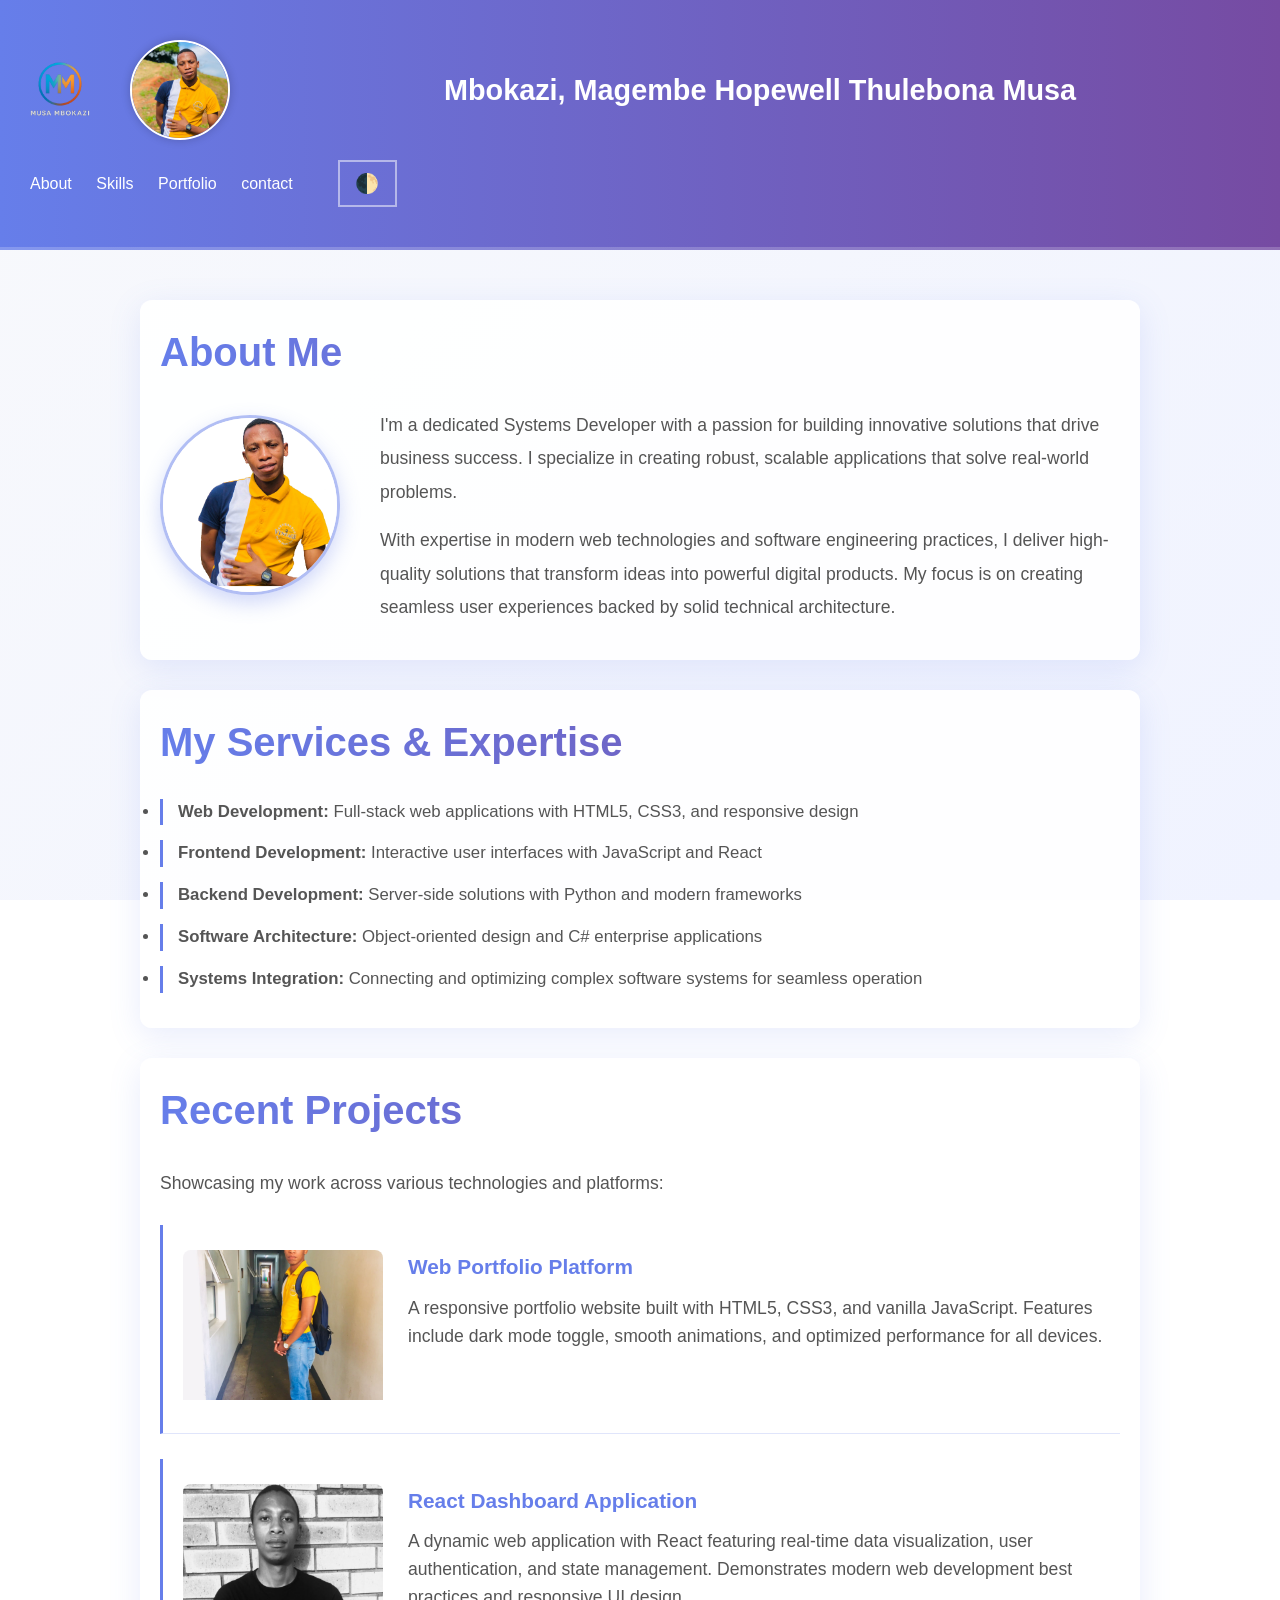
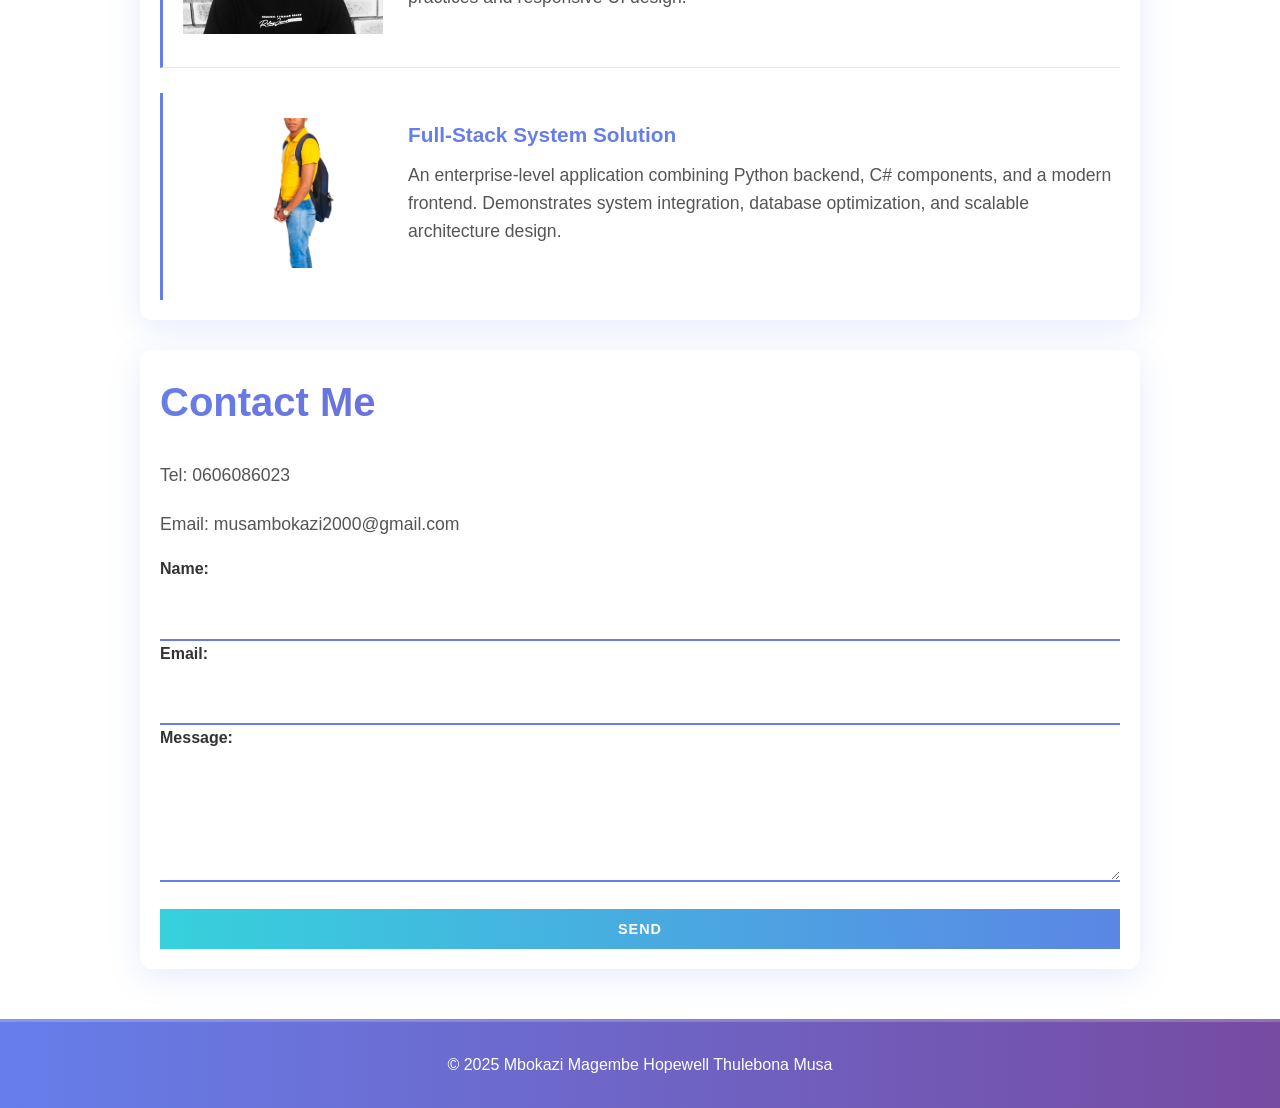
==== index.html @ 6aca12eb "profil" ====
<!DOCTYPE html>
<html lang="en">
<head>
    <meta charset="UTF-8">
    <meta name="viewport" content="width=device-width, initial-scale=1.0">
    <title>My work profile</title>
    <link rel="stylesheet" href="style.css">
</head>
<body>
    <header>
      <div class="navbar">
        <img src="images/logo.png" alt="Logo" class="site-logo">
        <img src="images/profile pic.jpg" alt="MHTM Mbokazi" class="nav-profile">
        <h1>
          Mbokazi, Magembe Hopewell Thulebona Musa
        </h1>

        <div class="nav-right">
          <nav>
            <a href="#about">About</a>
            <a href="#skills">Skills</a>
            <a href="#portfolio">Portfolio</a>
            <a href="#contact">contact</a>
        </nav>

        <button id="toggle-dark">🌓</button>

        
        </div>
      </div>

 
    </header>
    <section id="About">
        <h2>About Me</h2>
        <div class="about-content">
            <div class="image-container">
                <img src="images/nobackg.png" alt="Profile" class="profile-pic">
            </div>
            <div class="about-text">
                <p>
                    I'm a dedicated Systems Developer with a passion for building innovative solutions that drive business success. I specialize in creating robust, scalable applications that solve real-world problems.
                </p>
                <p>
                    With expertise in modern web technologies and software engineering practices, I deliver high-quality solutions that transform ideas into powerful digital products. My focus is on creating seamless user experiences backed by solid technical architecture.
                </p>
            </div>
        </div>
    
    </section>

    <section id="Skills">
        <h2>My Services & Expertise</h2>
        <ul>
          <li><strong>Web Development:</strong> Full-stack web applications with HTML5, CSS3, and responsive design</li>
          <li><strong>Frontend Development:</strong> Interactive user interfaces with JavaScript and React</li>
          <li><strong>Backend Development:</strong> Server-side solutions with Python and modern frameworks</li>
          <li><strong>Software Architecture:</strong> Object-oriented design and C# enterprise applications</li>
          <li><strong>Systems Integration:</strong> Connecting and optimizing complex software systems for seamless operation</li>
        </ul>
    
    </section>

    <section id="portfolio">
        <h2>Recent Projects</h2>
        <p>Showcasing my work across various technologies and platforms:</p>
        
        <div class="project">
          <div class="project-content">
            <div class="project-image">
              <img src="images/school-bag.jpg" alt="Project 1">
            </div>
            <div class="project-info">
              <h3>Web Portfolio Platform</h3>
              <p>A responsive portfolio website built with HTML5, CSS3, and vanilla JavaScript. Features include dark mode toggle, smooth animations, and optimized performance for all devices.</p>
            </div>
          </div>
        </div>

        <div class="project">
          <div class="project-content">
            <div class="project-image">
              <img src="images/back ground.jpg" alt="Project 2">
            </div>
            <div class="project-info">
              <h3>React Dashboard Application</h3>
              <p>A dynamic web application with React featuring real-time data visualization, user authentication, and state management. Demonstrates modern web development best practices and responsive UI design.</p>
            </div>
          </div>
        </div>

        <div class="project">
          <div class="project-content">
            <div class="project-image">
              <img src="images/standingless.png" alt="Project 3">
            </div>
            <div class="project-info">
              <h3>Full-Stack System Solution</h3>
              <p>An enterprise-level application combining Python backend, C# components, and a modern frontend. Demonstrates system integration, database optimization, and scalable architecture design.</p>
            </div>
          </div>
        </div>
      
    </section>

      <section id="contact">
        <h2>Contact Me</h2>
        <p>Tel: 0606086023</p>
        <p>Email: musambokazi2000@gmail.com</p>

        <form>
            <label for="name">Name:</label><br>
            <input type="text" id="name" name="name" required><br>
        
            <label for="email">Email:</label><br>
            <input type="email" id="email" name="email" required><br>
        
            <label for="message">Message:</label><br>
            <textarea id="message" name="message" rows="5" required></textarea><br>
        
            <button type="submit">Send</button>
          </form>
       
      </section>
    
      <footer>
        <p>&copy; 2025 Mbokazi Magembe Hopewell Thulebona Musa</p>
      </footer>

      <script>
        const toggleBtn = document.getElementById('toggle-dark');
        toggleBtn.addEventListener('click', () => {
          document.body.classList.toggle('dark');
        });
      </script>
      
</body>
</html>
---- style.css ----
/*resert*/
*{
    margin: 0;
    padding: 0;
    box-sizing: border-box;
}

/* body lay-out */
body{
    font-family: 'Segoe UI', Tahoma, Geneva, Verdana, sans-serif;
    line-height: 1.6;
    color: #333;
    padding: 0px;
    background: linear-gradient(135deg, #f8f9fc 0%, #f0f3ff 100%);
    background-attachment: fixed;
    min-height: 100vh;
    transition: all 0.3s ease;
}

body > section {
    padding: 20px;
}

/* Dark mode */
body.dark {
  background: linear-gradient(135deg, #1e1e2f 0%, #2d1b3d 50%, #1a0d2e 100%);
  background-attachment: fixed;
  color: #eee;
}
  
  body.dark section {
    background: rgba(30, 30, 50, 0.95);
    color: #eee;
    border: 1px solid rgba(102, 126, 234, 0.2);
    box-shadow: 0 8px 32px rgba(0, 0, 0, 0.3);
  }

  body.dark section p {
    color: #ddd;
  }

  body.dark section ul {
    color: #ddd;
  }

  body.dark section ul li {
    border-left-color: #764ba2;
  }
  
  body.dark .project {
    background: transparent;
    border-left: 3px solid #764ba2;
    border-bottom: 1px solid rgba(118, 75, 162, 0.3);
    padding-bottom: 15px;
    margin-bottom: 20px;
  }

  body.dark .project:last-child {
    border-bottom: none;
  }
  
  body.dark header,
  body.dark footer {
    background: linear-gradient(to right, #667eea, #764ba2);
    border: none;
  }
  
  #toggle-dark {
    padding: 10px 15px;
    font-size: 1.2em;
    margin-left: 15px;
    border-radius: 0;
    border: 2px solid rgba(255, 255, 255, 0.5);
    background: transparent;
    color: white;
    cursor: pointer;
    transition: all 0.3s ease;
  }

  #toggle-dark:hover {
    border-color: white;
    box-shadow: 0 0 10px rgba(255, 255, 255, 0.3);
  }

/*header*/
header {
  background: linear-gradient(to right, #667eea, #764ba2);
  color: white;
  padding: 40px 20px;
  text-align: center;
  border-radius: 0;
  margin-bottom: 50px;
  box-shadow: none;
  border-bottom: 3px solid rgba(255, 255, 255, 0.2);
}

nav a {
    color: white;
    margin: 0 15px;
    text-decoration: none;
  }
  
  nav a:hover {
    text-decoration: underline;
    transform: scale(1.05);
    color: #ffd369;
  }
  .navbar {
    display: flex;
    justify-content: space-between;
    align-items: center;
    flex-wrap: wrap;
    gap: 20px;
  }
  
  .nav-right {
    display: flex;
    align-items: center;
    gap: 20px;
  }
  
  nav a {
    color: white;
    margin: 0 10px;
    text-decoration: none;
    font-weight: 500;
    transition: color 0.3s ease, transform 0.2s ease;
  }
  
  .nav-profile {
    width: 100px;
    height: 100px;
    border-radius: 80%;
    object-fit: cover;
    border: 2px solid white;
    box-shadow: 0 0 10px rgba(0, 0, 0, 0.2);
  }
  h1 {
    flex-grow: 1;
    font-size: 1.8em;
    margin-left: 10px;
  }
  .nav-profile:hover,
.site-logo:hover {
  transform: scale(1.1);
  transition: transform 0.3s ease;
}
.site-logo {
  width: 80px;
  height: 80px;
  object-fit: contain;
  margin-right: 10px;
}
  /* Sections */
  section {
    background: rgba(255, 255, 255, 0.95);
    color: #333;
    margin: 30px auto;
    padding: 50px 40px;
    max-width: 1000px;
    transition: all 0.3s ease;
    border: none;
    position: relative;
    border-radius: 12px;
    box-shadow: 0 8px 32px rgba(102, 126, 234, 0.15);
  }

  section h2 {
    background: linear-gradient(to right, #667eea, #764ba2);
    -webkit-background-clip: text;
    -webkit-text-fill-color: transparent;
    background-clip: text;
    margin-bottom: 25px;
    font-size: 2.5em;
    font-weight: 700;
  }

  section p {
    color: #555;
    font-size: 1.1em;
    line-height: 1.9;
    margin-bottom: 15px;
  }

  section ul {
    color: #555;
    font-size: 1.05em;
  }

  section ul li {
    margin-bottom: 15px;
    padding-left: 15px;
    border-left: 3px solid #667eea;
  }

  .project {
    background: transparent;
    padding: 25px 0;
    margin-top: 25px;
    border-left: 3px solid #667eea;
    border-bottom: 1px solid rgba(102, 126, 234, 0.2);
    padding-left: 20px;
    transition: all 0.3s ease;
  }

  .project:last-child {
    border-bottom: none;
  }

  .project:hover {
    transform: translateX(5px);
    border-left-color: #764ba2;
  }

  .project-content {
    display: flex;
    gap: 25px;
    align-items: flex-start;
    flex-wrap: wrap;
  }

  .project-image {
    flex: 0 0 200px;
    overflow: hidden;
    border-radius: 8px;
  }

  .project-image img {
    width: 100%;
    height: 150px;
    object-fit: cover;
    transition: transform 0.3s ease;
  }

  .project:hover .project-image img {
    transform: scale(1.05);
  }

  .project-info {
    flex: 1;
    min-width: 250px;
  }

  .project h3 {
    color: #667eea;
    margin-bottom: 10px;
    font-size: 1.3em;
  }

  .project p {
    color: #555;
    line-height: 1.6;
  }
  
  /* Footer */
  footer {
    background: linear-gradient(to right, #667eea, #764ba2);
    color: white;
    text-align: center;
    padding: 30px 20px;
    border-radius: 0;
    margin-top: 50px;
    box-shadow: none;
    border-top: 3px solid rgba(255, 255, 255, 0.2);
  }

  .image-container {
    text-align: center;
    margin-bottom: 30px;
  }
  
  .profile-pic {
    width: 180px;
    height: 180px;
    border-radius: 50%;
    object-fit: cover;
    box-shadow: 0 8px 20px rgba(102, 126, 234, 0.3);
    border: 3px solid rgba(102, 126, 234, 0.5);
  }

  .about-content {
    display: flex;
    align-items: center;
    gap: 40px;
    flex-wrap: wrap;
  }

  .about-text {
    flex: 1;
    min-width: 250px;
  }

  .about-text p {
    color: #555;
    margin-bottom: 15px;
    line-height: 1.9;
  }

form input, form textarea, form button {
    width: 100%;
    padding: 12px 0;
    margin-top: 15px;
    border: none;
    border-bottom: 2px solid #667eea;
    border-radius: 0;
    font-family: inherit;
    background: transparent;
    color: #333;
    transition: all 0.3s ease;
    font-size: 1em;
  }

  form input::placeholder, form textarea::placeholder {
    color: #aaa;
  }

  form input:focus, form textarea:focus {
    outline: none;
    border-bottom-color: #764ba2;
    box-shadow: 0 2px 0 rgba(102, 126, 234, 0.3);
  }

  form label {
    color: #333;
    font-weight: 600;
  }

  form button {
    margin-top: 20px;
    padding: 12px 20px;
    border-bottom: 2px solid #667eea;
  }
  
  button,
  form button {
    padding: 12px 30px;
    border: none;
    border-radius: 0;
    background: linear-gradient(to right, #36d1dc, #5b86e5);
    color: white;
    font-weight: bold;
    cursor: pointer;
    transition: all 0.3s ease;
    text-transform: uppercase;
    font-size: 0.9em;
    letter-spacing: 1px;
  }

  button:hover,
  form button:hover {
    transform: translateY(-2px);
    box-shadow: 0 8px 20px rgba(102, 126, 234, 0.2);
  }

  @media (max-width: 600px) {
    header, section, footer {
      padding: 15px;
    }
  
    nav a {
      display: block;
      margin: 10px 0;
    }
  
    .profile-pic {
      width: 120px;
      height: 120px;
    }

    .about-content {
      flex-direction: column;
      align-items: center;
      gap: 20px;
      text-align: center;
    }

    .project-content {
      flex-direction: column;
      align-items: center;
    }

    .project-image {
      flex: 0 0 100%;
      max-width: 300px;
    }

    .project-info {
      width: 100%;
      text-align: center;
    }
  
    form input, form textarea, form button {
      font-size: 1em;
    }
  }
  /*section for the image
  .section-flex {
    display: flex;
    justify-content: space-between;
    align-items: center;
    gap: 30px;
    flex-wrap: wrap;
  }
  
  .section-content {
    flex: 1;
  }
  
  .side-image {
    width: 200px;
    height: auto;
    border-radius: 12px;
    box-shadow: 0 4px 15px rgba(0, 0, 0, 0.2);
  }*/
  /* Make sure it stacks nicely on small screens */
/*@media (max-width: 768px) {
  .section-flex {
    flex-direction: column;
    align-items: flex-start;
  }

  .side-image {
    align-self: center;
    margin-top: 20px;
  }
}*/

@media (max-width: 768px) {
  .navbar {
    flex-direction: column;
    align-items: flex-start;
  }

  .nav-right {
    flex-direction: column;
    align-items: flex-start;
    width: 100%;
  }

  nav {
    display: flex;
    flex-wrap: wrap;
    gap: 10px;
  }
}
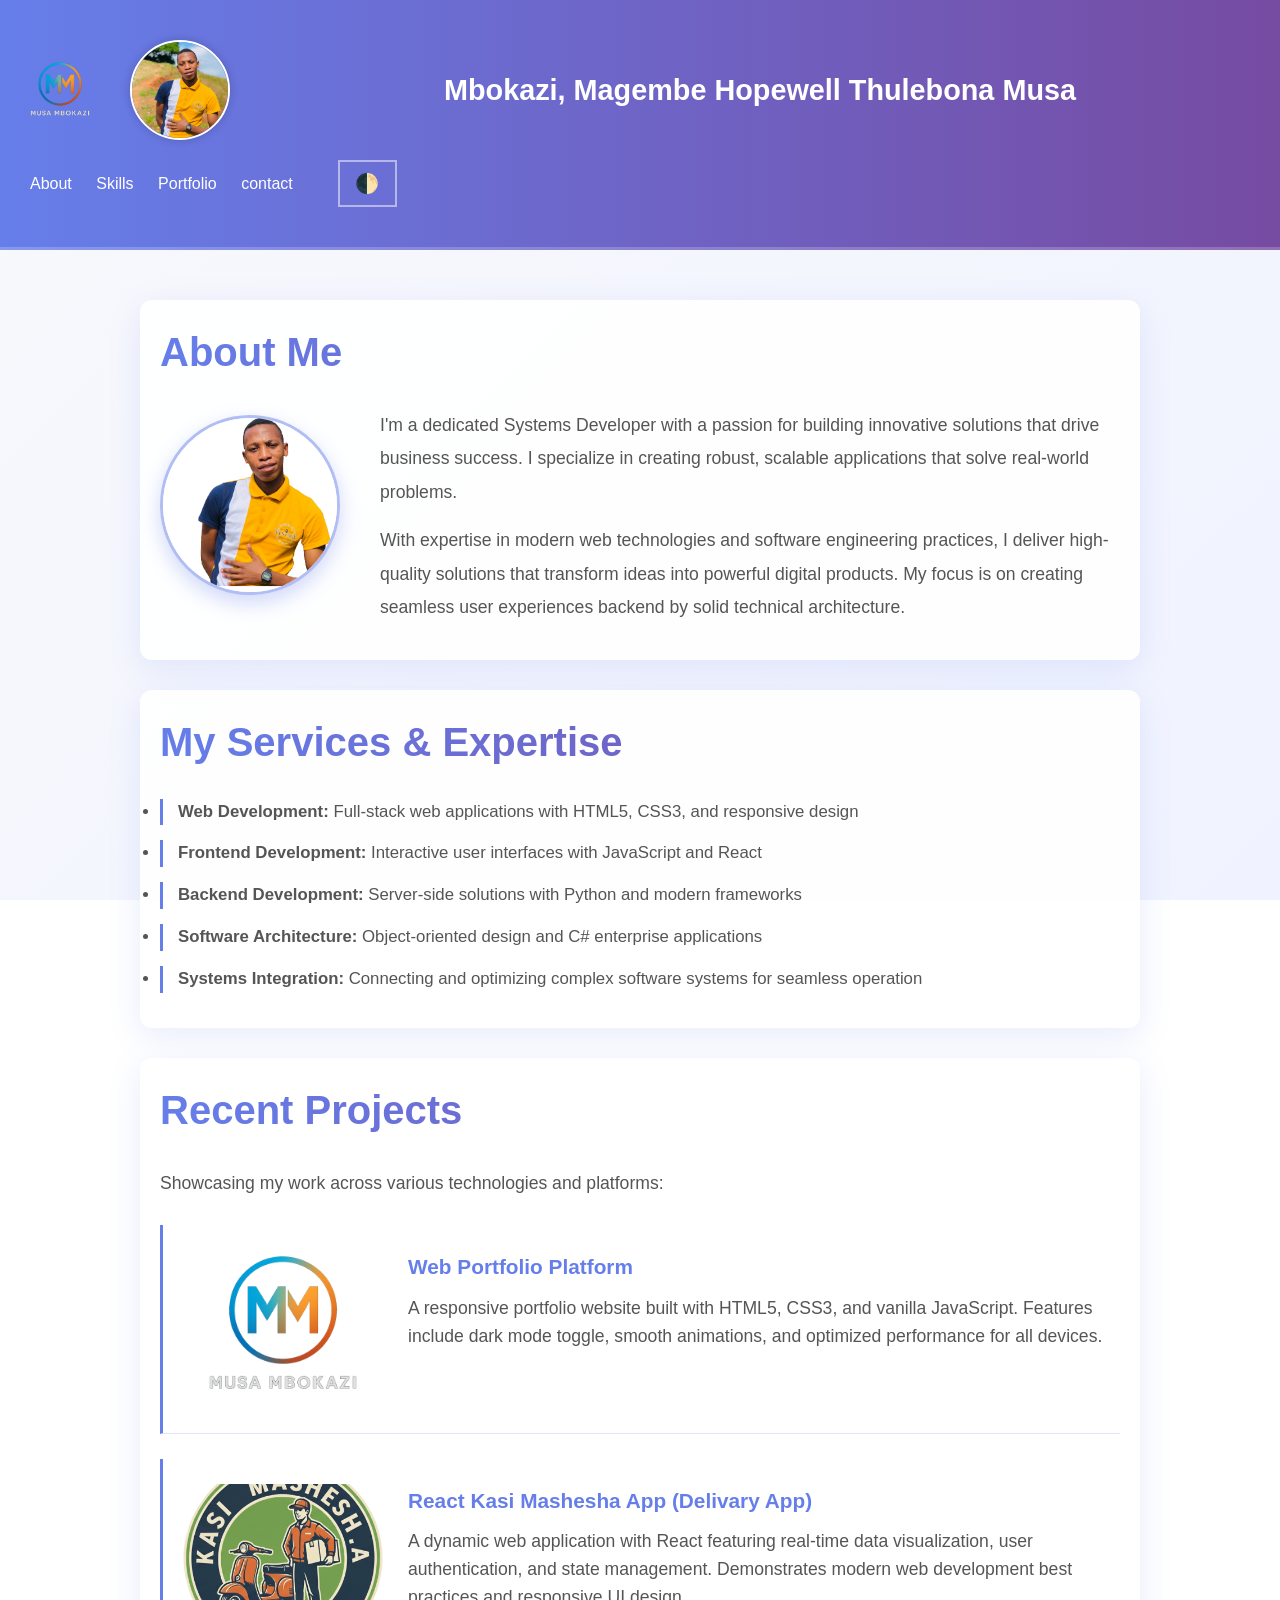
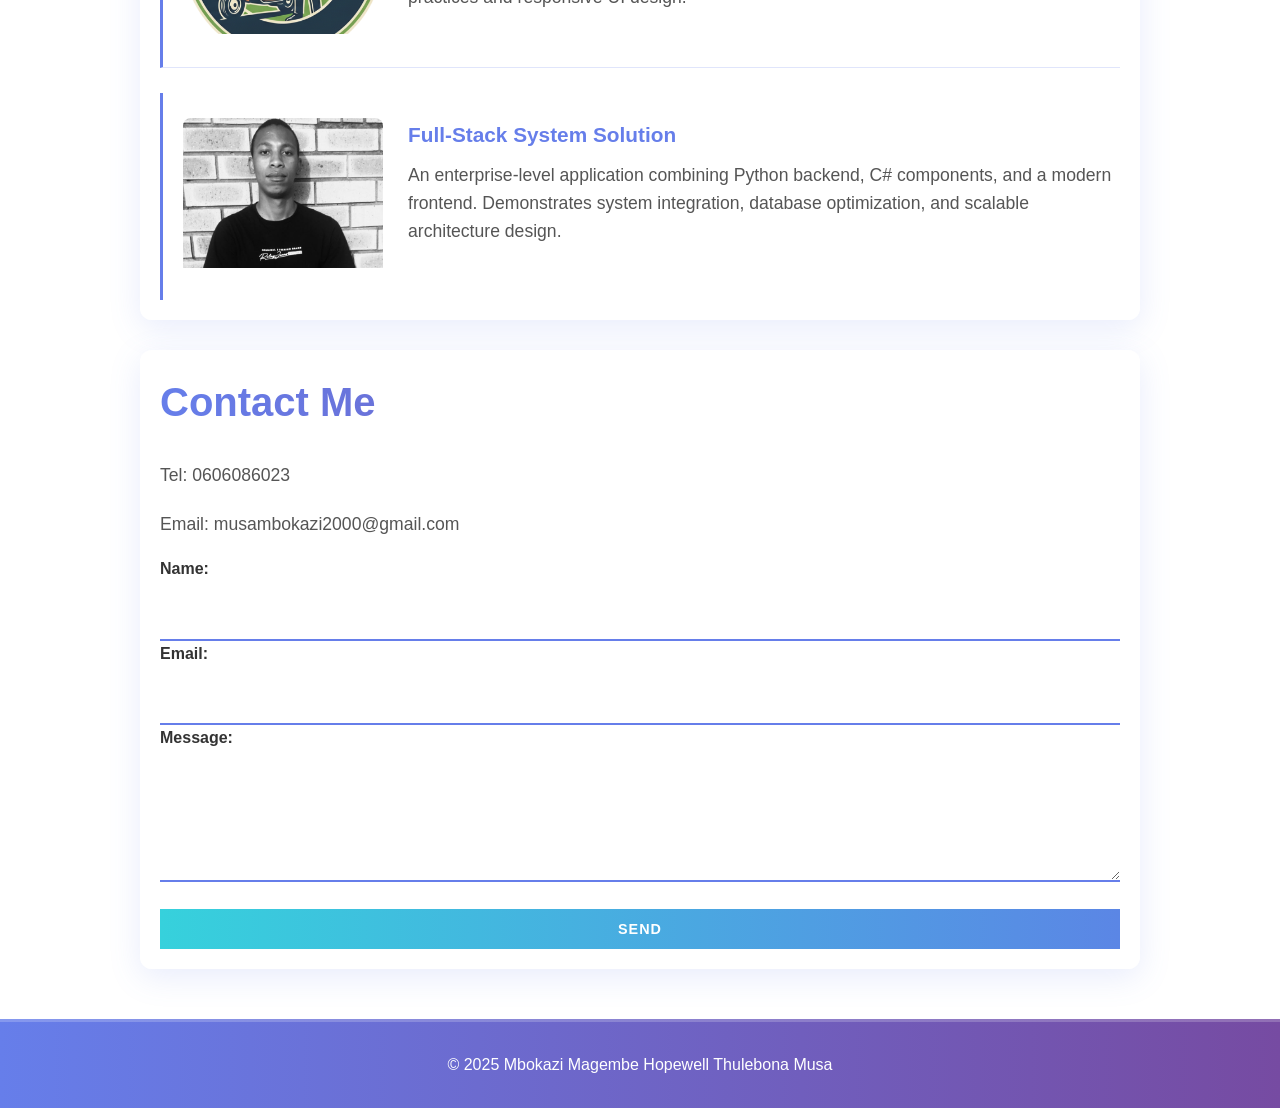
==== commit 97fc1393: "project image changes" ====
--- a/index.html
+++ b/index.html
@@ -42,7 +42,7 @@
                     I'm a dedicated Systems Developer with a passion for building innovative solutions that drive business success. I specialize in creating robust, scalable applications that solve real-world problems.
                 </p>
                 <p>
-                    With expertise in modern web technologies and software engineering practices, I deliver high-quality solutions that transform ideas into powerful digital products. My focus is on creating seamless user experiences backed by solid technical architecture.
+                    With expertise in modern web technologies and software engineering practices, I deliver high-quality solutions that transform ideas into powerful digital products. My focus is on creating seamless user experiences backend by solid technical architecture.
                 </p>
             </div>
         </div>
@@ -68,7 +68,7 @@
         <div class="project">
           <div class="project-content">
             <div class="project-image">
-              <img src="images/school-bag.jpg" alt="Project 1">
+              <img src="images/logo.png" alt="Project 1">
             </div>
             <div class="project-info">
               <h3>Web Portfolio Platform</h3>
@@ -80,10 +80,10 @@
         <div class="project">
           <div class="project-content">
             <div class="project-image">
-              <img src="images/back ground.jpg" alt="Project 2">
+              <img src="images/applogo.png" alt="Project 2">
             </div>
             <div class="project-info">
-              <h3>React Dashboard Application</h3>
+              <h3>React Kasi Mashesha App (Delivary App)</h3>
               <p>A dynamic web application with React featuring real-time data visualization, user authentication, and state management. Demonstrates modern web development best practices and responsive UI design.</p>
             </div>
           </div>
@@ -92,7 +92,7 @@
         <div class="project">
           <div class="project-content">
             <div class="project-image">
-              <img src="images/standingless.png" alt="Project 3">
+              <img src="images/back ground.jpg" alt="Project 3">
             </div>
             <div class="project-info">
               <h3>Full-Stack System Solution</h3>
